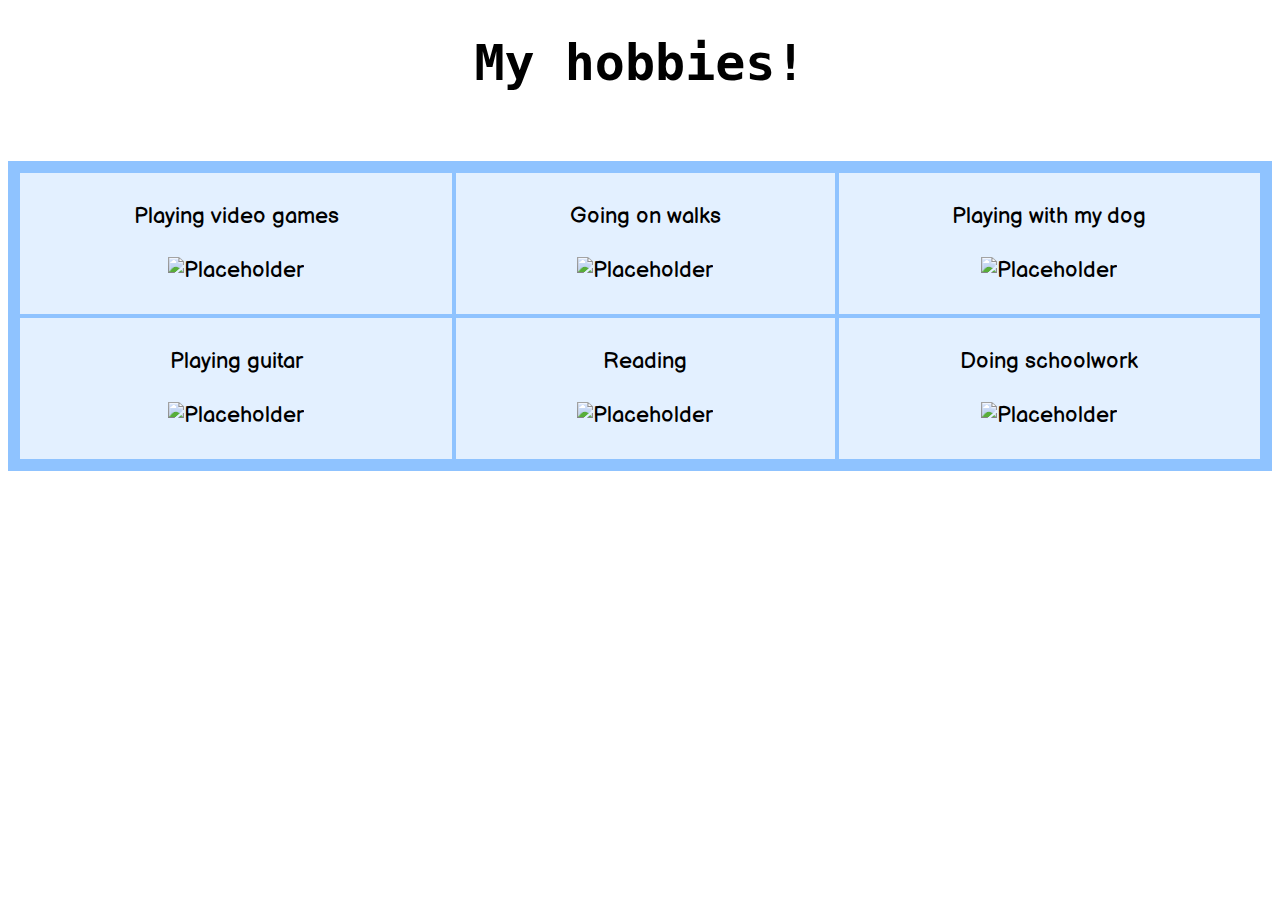
==== index.html @ f7b3f25a "Add files via upload" ====
<!DOCTYPE html>
<html lang="en" dir="ltr">
  <head>
    <meta charset="utf-8">
    <title>Hobbies</title>
    <link rel="stylesheet" href="style.css">
    <link href="https://fonts.googleapis.com/css2?family=Balsamiq+Sans&display=swap" rel="stylesheet">
  </head>
  <body>
<h1 class="header">My hobbies!</h1>
<br>
<br>
<div class="grid-container">
  <div class="grid-item">Playing video games <br>
    <br>
  <img src="https://image.shutterstock.com/image-vector/ui-image-placeholder-wireframes-apps-260nw-1037719204.jpg" alt="Placeholder"></div>
  <div class="grid-item">Going on walks <br>
    <br>
  <img src="https://image.shutterstock.com/image-vector/ui-image-placeholder-wireframes-apps-260nw-1037719204.jpg" alt="Placeholder"></div>
  <div class="grid-item">Playing with my dog <br>
    <br>
  <img src="https://image.shutterstock.com/image-vector/ui-image-placeholder-wireframes-apps-260nw-1037719204.jpg" alt="Placeholder"></div>
  <div class="grid-item">Playing guitar <br>
    <br>
  <img src="https://image.shutterstock.com/image-vector/ui-image-placeholder-wireframes-apps-260nw-1037719204.jpg" alt="Placeholder"></div>
  <div class="grid-item">Reading <br>
    <br>
  <img src="https://image.shutterstock.com/image-vector/ui-image-placeholder-wireframes-apps-260nw-1037719204.jpg" alt="Placeholder"></div>
  <div class="grid-item">Doing schoolwork <br>
    <br>
  <img src="https://image.shutterstock.com/image-vector/ui-image-placeholder-wireframes-apps-260nw-1037719204.jpg" alt="Placeholder"></div>
</div>
  </body>
</html>
---- style.css ----
h1.header {
  text-align: center;
  font-size: 50px;
  font-family: monospace;
}

.grid-container {
  display: grid;
  grid-template-columns: auto auto auto;
  background-color: #8fc3ff;
  padding: 10px;
}

.grid-item {
  background-color: #e3f0ff;
  border: 2px solid #8fc3ff;
  padding: 30px;
  font-size: 22px;
  font-family: 'Balsamiq Sans', cursive;
  text-align: center;
}

div.grid-item:hover {
  color: #0073ff;
}

img {
  height: 100px;
  width: 150px;
}
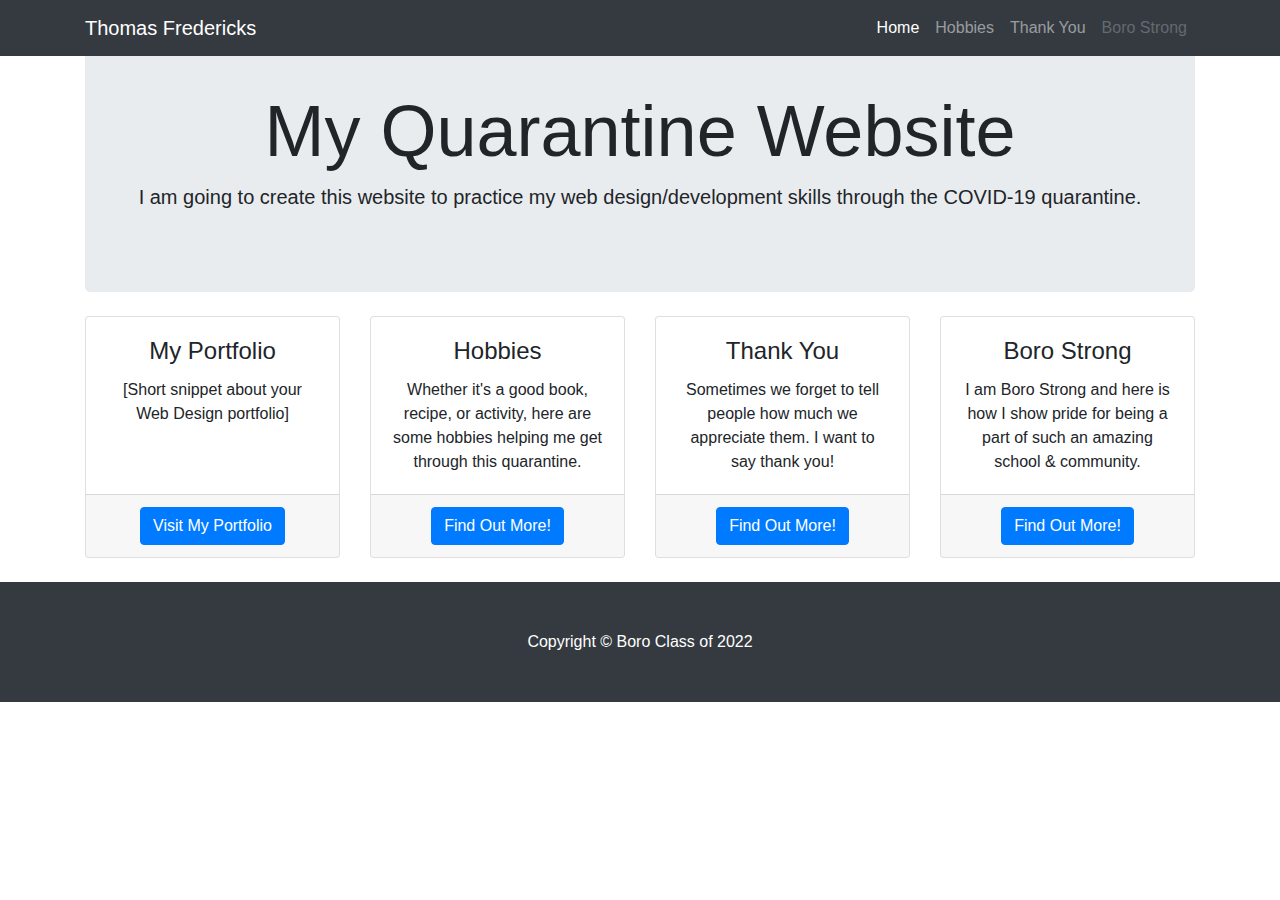
==== commit cb5a5831: "Add files via upload" ====
--- a/index.html
+++ b/index.html
@@ -1,34 +1,131 @@
-<!DOCTYPE html>
-<html lang="en" dir="ltr">
+<!doctype html>
+<html lang="en">
   <head>
+    <!-- Required meta tags -->
     <meta charset="utf-8">
-    <title>Hobbies</title>
-    <link rel="stylesheet" href="style.css">
-    <link href="https://fonts.googleapis.com/css2?family=Balsamiq+Sans&display=swap" rel="stylesheet">
+    <meta name="viewport" content="width=device-width, initial-scale=1, shrink-to-fit=no">
+
+    <!-- Bootstrap CSS -->
+    <link rel="stylesheet" href="https://stackpath.bootstrapcdn.com/bootstrap/4.4.1/css/bootstrap.min.css" integrity="sha384-Vkoo8x4CGsO3+Hhxv8T/Q5PaXtkKtu6ug5TOeNV6gBiFeWPGFN9MuhOf23Q9Ifjh" crossorigin="anonymous">
+    <!-- Animate CSS -->
+    <link rel="stylesheet" href="css/animate.css">
+    <!-- MY STYLES -->
+    <link rel="stylesheet" href="css/master.css">
+    <title>Quarantine Site</title>
   </head>
   <body>
-<h1 class="header">My hobbies!</h1>
-<br>
-<br>
-<div class="grid-container">
-  <div class="grid-item">Playing video games <br>
-    <br>
-  <img src="https://image.shutterstock.com/image-vector/ui-image-placeholder-wireframes-apps-260nw-1037719204.jpg" alt="Placeholder"></div>
-  <div class="grid-item">Going on walks <br>
-    <br>
-  <img src="https://image.shutterstock.com/image-vector/ui-image-placeholder-wireframes-apps-260nw-1037719204.jpg" alt="Placeholder"></div>
-  <div class="grid-item">Playing with my dog <br>
-    <br>
-  <img src="https://image.shutterstock.com/image-vector/ui-image-placeholder-wireframes-apps-260nw-1037719204.jpg" alt="Placeholder"></div>
-  <div class="grid-item">Playing guitar <br>
-    <br>
-  <img src="https://image.shutterstock.com/image-vector/ui-image-placeholder-wireframes-apps-260nw-1037719204.jpg" alt="Placeholder"></div>
-  <div class="grid-item">Reading <br>
-    <br>
-  <img src="https://image.shutterstock.com/image-vector/ui-image-placeholder-wireframes-apps-260nw-1037719204.jpg" alt="Placeholder"></div>
-  <div class="grid-item">Doing schoolwork <br>
-    <br>
-  <img src="https://image.shutterstock.com/image-vector/ui-image-placeholder-wireframes-apps-260nw-1037719204.jpg" alt="Placeholder"></div>
-</div>
+
+    <!-- Navigation -->
+    <nav class="navbar navbar-expand-lg navbar-dark bg-dark fixed-top">
+      <div class="container">
+        <a class="navbar-brand animated infinite pulse" href="#">Thomas Fredericks</a>
+        <button class="navbar-toggler" type="button" data-toggle="collapse" data-target="#navbarResponsive" aria-controls="navbarResponsive" aria-expanded="false" aria-label="Toggle navigation">
+          <span class="navbar-toggler-icon"></span>
+        </button>
+        <div class="collapse navbar-collapse" id="navbarResponsive">
+          <ul class="navbar-nav ml-auto">
+            <li class="nav-item active">
+              <a class="nav-link" href="index.html">Home
+                <span class="sr-only">(current)</span>
+              </a>
+            </li>
+            <li class="nav-item">
+              <a class="nav-link" href="hobbies.html">Hobbies</a>
+            </li>
+            <li class="nav-item">
+              <a class="nav-link" href="thank-you.html">Thank You</a>
+            </li>
+            <li class="nav-item">
+              <a class="nav-link disabled" href="#">Boro Strong</a>
+            </li>
+          </ul>
+        </div>
+      </div>
+    </nav>
+
+    <!-- Page Content -->
+    <div class="container">
+
+      <!-- Jumbotron Header -->
+      <header class="jumbotron my-4 text-center">
+        <h1 class="display-3 animated jackInTheBox">My Quarantine Website</h1>
+        <p class="lead animated fadeInUp delay-.5s">I am going to create this website to practice my web design/development skills through the COVID-19 quarantine.</p>
+      </header>
+
+      <!-- Page Features -->
+      <div class="row text-center">
+
+        <div class="col-lg-3 col-md-6 mb-4">
+          <div class="card h-100">
+            <img class="card-img-top" src="http://placehold.it/500x325" alt="">
+            <div class="card-body">
+              <h4 class="card-title" >My Portfolio</h4>
+              <p class="card-text">[Short snippet about your Web Design portfolio]</p>
+            </div>
+            <div class="card-footer">
+              <a href="[ADD LINK TO YOUR PORTFOLIO]" class="btn btn-primary" target="_blank">Visit My Portfolio</a>
+            </div>
+          </div>
+        </div>
+
+        <div class="col-lg-3 col-md-6 mb-4">
+          <div class="card h-100">
+            <img class="card-img-top" src="http://placehold.it/500x325" alt="">
+            <div class="card-body">
+              <h4 class="card-title">Hobbies</h4>
+              <p class="card-text">Whether it's a good book, recipe, or activity, here are some hobbies helping me get through this quarantine.</p>
+            </div>
+            <div class="card-footer">
+              <a href="hobbies.html" class="btn btn-primary">Find Out More!</a>
+            </div>
+          </div>
+        </div>
+
+        <div class="col-lg-3 col-md-6 mb-4">
+          <div class="card h-100">
+            <img class="card-img-top" src="http://placehold.it/500x325" alt="">
+            <div class="card-body">
+              <h4 class="card-title">Thank You</h4>
+              <p class="card-text">Sometimes we forget to tell people how much we appreciate them. I want to say thank you!</p>
+            </div>
+
+            <div class="card-footer">
+              <a href="#" class="btn btn-primary">Find Out More!</a>
+            </div>
+          </div>
+        </div>
+
+        <div class="col-lg-3 col-md-6 mb-4">
+          <div class="card h-100">
+            <img class="card-img-top" src="http://placehold.it/500x325" alt="">
+            <div class="card-body">
+              <h4 class="card-title">Boro Strong</h4>
+              <p class="card-text">I am Boro Strong and here is how I show pride for being a part of such an amazing school & community.</p>
+            </div>
+            <div class="card-footer">
+              <a href="#" class="btn btn-primary">Find Out More!</a>
+            </div>
+          </div>
+        </div>
+
+      </div>
+      <!-- /.row -->
+
+    </div>
+    <!-- /.container -->
+
+    <!-- Footer -->
+    <footer class="py-5 bg-dark">
+      <div class="container">
+        <p class="m-0 text-center text-white">Copyright &copy; Boro Class of 2022</p>
+      </div>
+      <!-- /.container -->
+    </footer>
+
+    <!-- Optional JavaScript -->
+    <!-- jQuery first, then Popper.js, then Bootstrap JS -->
+    <script src="https://code.jquery.com/jquery-3.4.1.slim.min.js" integrity="sha384-J6qa4849blE2+poT4WnyKhv5vZF5SrPo0iEjwBvKU7imGFAV0wwj1yYfoRSJoZ+n" crossorigin="anonymous"></script>
+    <script src="https://cdn.jsdelivr.net/npm/popper.js@1.16.0/dist/umd/popper.min.js" integrity="sha384-Q6E9RHvbIyZFJoft+2mJbHaEWldlvI9IOYy5n3zV9zzTtmI3UksdQRVvoxMfooAo" crossorigin="anonymous"></script>
+    <script src="https://stackpath.bootstrapcdn.com/bootstrap/4.4.1/js/bootstrap.min.js" integrity="sha384-wfSDF2E50Y2D1uUdj0O3uMBJnjuUD4Ih7YwaYd1iqfktj0Uod8GCExl3Og8ifwB6" crossorigin="anonymous"></script>
   </body>
 </html>
--- a/css/master.css
+++ b/css/master.css
@@ -0,0 +1 @@
+/* This is where my CSS styles are going to go! */
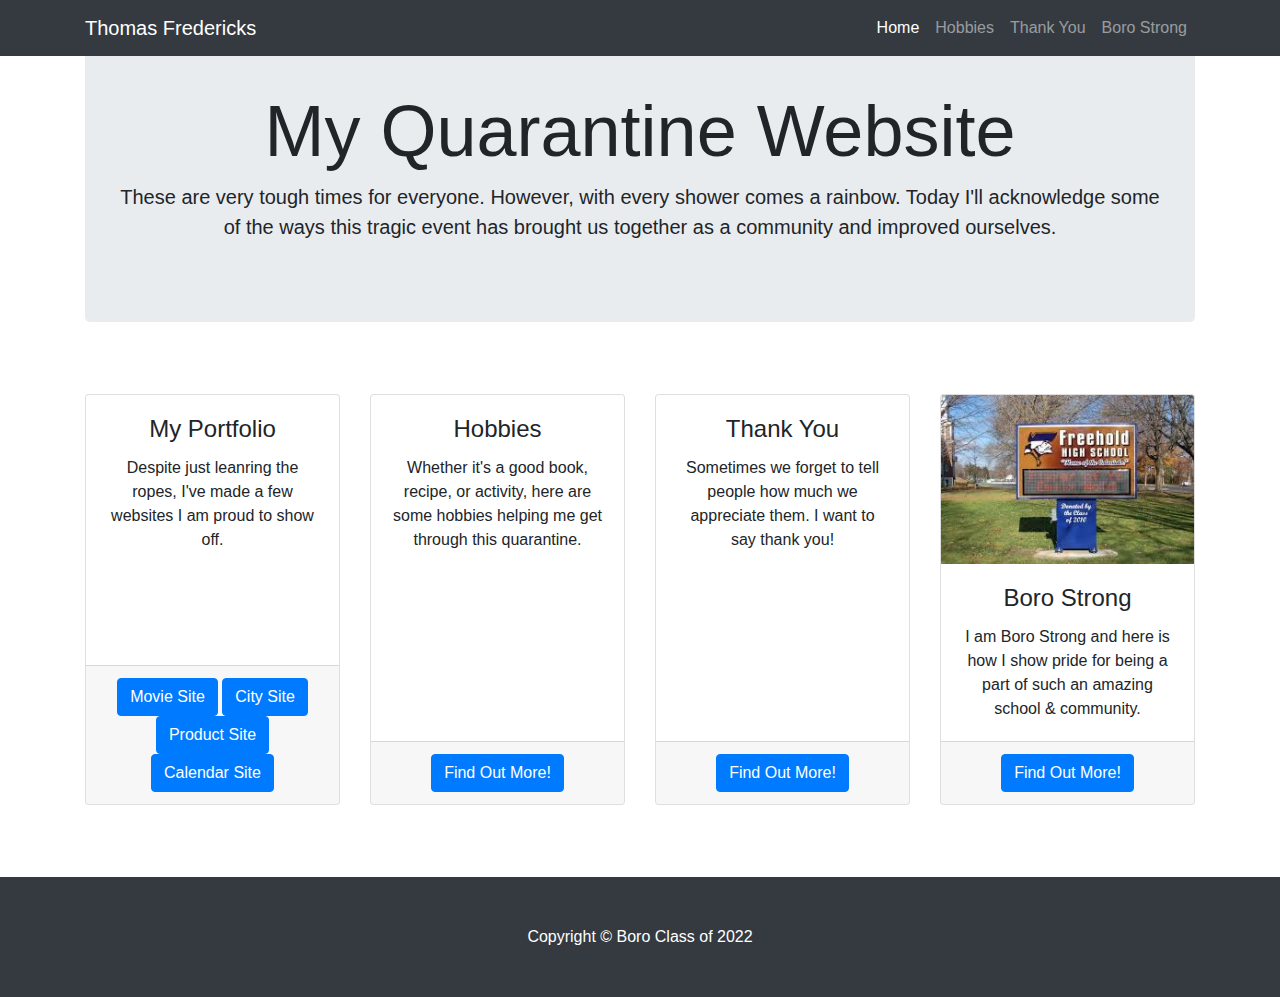
==== commit 0a8de160: "Add files via upload" ====
--- a/index.html
+++ b/index.html
@@ -36,7 +36,7 @@
               <a class="nav-link" href="thank-you.html">Thank You</a>
             </li>
             <li class="nav-item">
-              <a class="nav-link disabled" href="#">Boro Strong</a>
+              <a class="nav-link " href="boro.html">Boro Strong</a>
             </li>
           </ul>
         </div>
@@ -49,28 +49,32 @@
       <!-- Jumbotron Header -->
       <header class="jumbotron my-4 text-center">
         <h1 class="display-3 animated jackInTheBox">My Quarantine Website</h1>
-        <p class="lead animated fadeInUp delay-.5s">I am going to create this website to practice my web design/development skills through the COVID-19 quarantine.</p>
+        <p class="lead animated fadeInUp delay-.5s">These are very tough times for everyone. However, with every shower comes a rainbow. Today I'll acknowledge some of the ways this tragic event has brought us together as a community and improved ourselves. </p>
       </header>
-
+<br>
+<br>
       <!-- Page Features -->
       <div class="row text-center">
 
         <div class="col-lg-3 col-md-6 mb-4">
           <div class="card h-100">
-            <img class="card-img-top" src="http://placehold.it/500x325" alt="">
+            <img class="card-img-top" src="https://cms-assets.themuse.com/media/lead/_1200x630_crop_center-center_82_none/03965029-6f09-4c96-b82b-8c9b2a789d24.jpg?mtime=1570205345" alt="">
             <div class="card-body">
               <h4 class="card-title" >My Portfolio</h4>
-              <p class="card-text">[Short snippet about your Web Design portfolio]</p>
+              <p class="card-text">Despite just leanring the ropes, I've made a few websites I am proud to show off.</p>
             </div>
             <div class="card-footer">
-              <a href="[ADD LINK TO YOUR PORTFOLIO]" class="btn btn-primary" target="_blank">Visit My Portfolio</a>
+              <a href="https://cornbeef52.github.io/movie.io/" class="btn btn-primary" target="_blank">Movie Site</a>
+              <a href="https://cornbeef52.github.io/city-website.io/" class="btn btn-primary" target="_blank">City Site</a>
+              <a href="https://cornbeef52.github.io/Product-site.io/" class="btn btn-primary" target="_blank">Product Site</a>
+              <a href="https://cornbeef52.github.io/calendar.io/" class="btn btn-primary" target="_blank">Calendar Site</a>
             </div>
           </div>
         </div>
 
         <div class="col-lg-3 col-md-6 mb-4">
           <div class="card h-100">
-            <img class="card-img-top" src="http://placehold.it/500x325" alt="">
+            <img class="card-img-top" src="https://www.familyvacationcritic.com/uploads/sites/19/2019/11/family-playing-board-games.jpg" alt="">
             <div class="card-body">
               <h4 class="card-title">Hobbies</h4>
               <p class="card-text">Whether it's a good book, recipe, or activity, here are some hobbies helping me get through this quarantine.</p>
@@ -83,34 +87,35 @@
 
         <div class="col-lg-3 col-md-6 mb-4">
           <div class="card h-100">
-            <img class="card-img-top" src="http://placehold.it/500x325" alt="">
+            <img class="card-img-top" src="https://www.ama-assn.org/sites/ama-assn.org/files/styles/hub_card_3_2/public/2020-04/auburn-hospital-covid-hero.jpg?itok=wQhLRF_o" alt="">
             <div class="card-body">
               <h4 class="card-title">Thank You</h4>
               <p class="card-text">Sometimes we forget to tell people how much we appreciate them. I want to say thank you!</p>
             </div>
 
             <div class="card-footer">
-              <a href="#" class="btn btn-primary">Find Out More!</a>
+              <a href="thank-you.html" class="btn btn-primary">Find Out More!</a>
             </div>
           </div>
         </div>
 
         <div class="col-lg-3 col-md-6 mb-4">
           <div class="card h-100">
-            <img class="card-img-top" src="http://placehold.it/500x325" alt="">
+            <img class="card-img-top" src="[data-uri]" alt="">
             <div class="card-body">
               <h4 class="card-title">Boro Strong</h4>
               <p class="card-text">I am Boro Strong and here is how I show pride for being a part of such an amazing school & community.</p>
             </div>
             <div class="card-footer">
-              <a href="#" class="btn btn-primary">Find Out More!</a>
+              <a href="boro.html" class="btn btn-primary">Find Out More!</a>
             </div>
           </div>
         </div>
 
       </div>
       <!-- /.row -->
-
+<br>
+<br>
     </div>
     <!-- /.container -->
 
